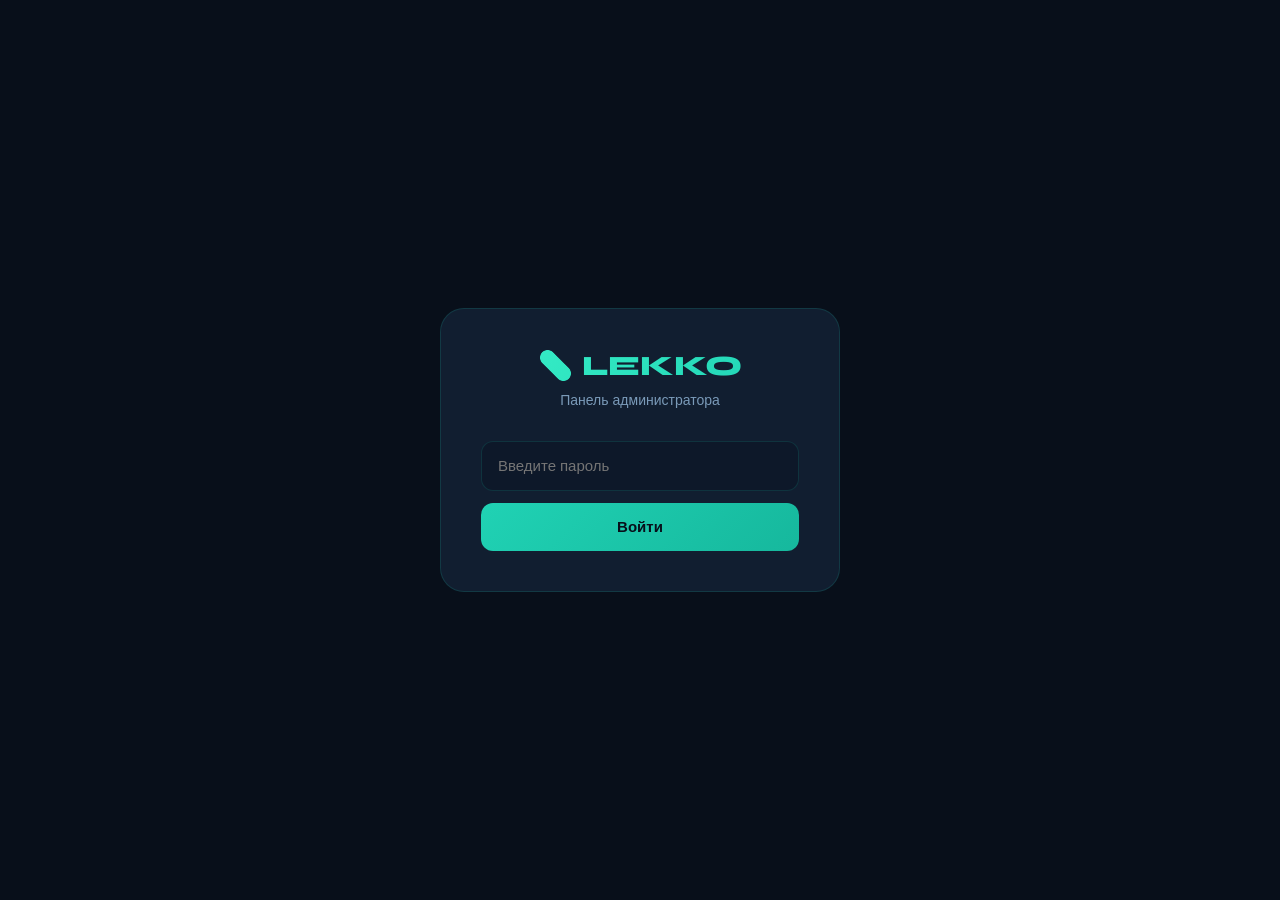
==== almin.html @ 0d71c50a "add admin" ====
<!DOCTYPE html>
<html lang="ru">
<head>
<meta charset="UTF-8">
<meta name="viewport" content="width=device-width, initial-scale=1.0">
<title>LEKKO — Админ панель</title>
<link href="https://fonts.googleapis.com/css2?family=Syne:wght@700;800&family=DM+Sans:wght@300;400;500;600&display=swap" rel="stylesheet">
<style>
:root {
    --bg:     #080f1a;
    --bg2:    #0d1829;
    --card:   #111e30;
    --card2:  #152238;
    --border: rgba(32,210,180,0.15);
    --teal:   #20d2b4;
    --teal2:  #16b89d;
    --green:  #2edd8e;
    --muted:  #7a9ab8;
    --white:  #eef6f8;
    --danger: #ff4f6d;
    --warn:   #ffb547;
}
* { box-sizing: border-box; margin: 0; padding: 0; }
body { font-family: 'DM Sans', sans-serif; background: var(--bg); color: var(--white); min-height: 100vh; }

/* LOGIN */
#loginScreen {
    display: flex; align-items: center; justify-content: center;
    min-height: 100vh; padding: 20px;
}
.login-box {
    background: var(--card); border: 1px solid var(--border);
    border-radius: 24px; padding: 40px; width: 100%; max-width: 400px;
    text-align: center;
}
.login-logo { font-family: 'Syne', sans-serif; font-size: 28px; font-weight: 800;
    background: linear-gradient(135deg, #38f0c8, var(--teal)); -webkit-background-clip: text;
    -webkit-text-fill-color: transparent; margin-bottom: 8px; }
.login-sub { color: var(--muted); font-size: 14px; margin-bottom: 32px; }
.login-box input {
    width: 100%; background: var(--bg2); border: 1px solid var(--border);
    border-radius: 12px; padding: 14px 16px; color: var(--white);
    font-size: 15px; font-family: 'DM Sans', sans-serif; outline: none;
    margin-bottom: 12px; transition: border-color 0.2s;
}
.login-box input:focus { border-color: var(--teal); }
.login-box button {
    width: 100%; background: linear-gradient(135deg, var(--teal), var(--teal2));
    color: #080f1a; border: none; border-radius: 12px; padding: 14px;
    font-size: 15px; font-weight: 600; cursor: pointer; font-family: 'DM Sans', sans-serif;
}
.login-error { color: var(--danger); font-size: 13px; margin-top: 10px; display: none; }

/* MAIN APP */
#app { display: none; }

/* SIDEBAR */
.layout { display: flex; min-height: 100vh; }
.sidebar {
    width: 220px; background: var(--card); border-right: 1px solid var(--border);
    padding: 24px 16px; display: flex; flex-direction: column; gap: 4px;
    position: fixed; top: 0; left: 0; height: 100vh;
}
.sidebar-logo { font-family: 'Syne', sans-serif; font-size: 20px; font-weight: 800;
    background: linear-gradient(135deg, #38f0c8, var(--teal)); -webkit-background-clip: text;
    -webkit-text-fill-color: transparent; margin-bottom: 24px; padding: 0 8px; }
.nav-item {
    display: flex; align-items: center; gap: 10px; padding: 10px 12px;
    border-radius: 12px; cursor: pointer; color: var(--muted); font-size: 14px;
    font-weight: 500; transition: all 0.2s; border: none; background: none;
    width: 100%; text-align: left;
}
.nav-item:hover { background: var(--bg2); color: var(--white); }
.nav-item.active { background: rgba(32,210,180,0.1); color: var(--teal); border: 1px solid var(--border); }
.nav-icon { font-size: 18px; }

/* CONTENT */
.content { margin-left: 220px; padding: 28px; flex: 1; }

/* TOP STATS */
.stats-grid { display: grid; grid-template-columns: repeat(auto-fit, minmax(160px, 1fr)); gap: 14px; margin-bottom: 28px; }
.stat-card {
    background: var(--card); border: 1px solid var(--border); border-radius: 16px;
    padding: 18px; text-align: center;
}
.stat-num { font-family: 'Syne', sans-serif; font-size: 32px; font-weight: 800; color: var(--teal); }
.stat-label { font-size: 12px; color: var(--muted); margin-top: 4px; }

/* TABLE */
.section-title {
    font-family: 'Syne', sans-serif; font-size: 18px; font-weight: 700;
    margin-bottom: 16px; display: flex; align-items: center; gap: 10px;
}
.table-wrap { background: var(--card); border: 1px solid var(--border); border-radius: 16px; overflow: hidden; margin-bottom: 24px; }
table { width: 100%; border-collapse: collapse; }
th { background: var(--card2); padding: 12px 16px; text-align: left; font-size: 12px;
    color: var(--muted); font-weight: 600; text-transform: uppercase; letter-spacing: 0.5px; }
td { padding: 12px 16px; font-size: 13px; border-top: 1px solid rgba(255,255,255,0.04); }
tr:hover td { background: rgba(255,255,255,0.02); }

/* STATUS BADGES */
.badge { display: inline-block; padding: 2px 10px; border-radius: 20px; font-size: 12px; font-weight: 500; }
.badge-deal { background: rgba(46,221,142,0.15); color: var(--green); }
.badge-cold { background: rgba(32,210,180,0.1); color: #7dd3fc; }
.badge-inwork { background: rgba(255,181,71,0.15); color: var(--warn); }
.badge-decline { background: rgba(255,79,109,0.15); color: var(--danger); }

/* SEARCH */
.search-bar { display: flex; gap: 10px; margin-bottom: 16px; }
.search-bar input {
    flex: 1; background: var(--card); border: 1px solid var(--border);
    border-radius: 10px; padding: 10px 14px; color: var(--white);
    font-size: 14px; font-family: 'DM Sans', sans-serif; outline: none;
}
.search-bar input:focus { border-color: var(--teal); }
.search-bar select {
    background: var(--card); border: 1px solid var(--border); border-radius: 10px;
    padding: 10px 14px; color: var(--white); font-size: 14px;
    font-family: 'DM Sans', sans-serif; outline: none; cursor: pointer;
}

/* LOADING */
.loading { text-align: center; padding: 40px; color: var(--muted); }

/* PAGE VISIBILITY */
.page { display: none; }
.page.active { display: block; }

/* MOBILE */
@media (max-width: 768px) {
    .sidebar { width: 100%; height: auto; position: relative; flex-direction: row; flex-wrap: wrap; padding: 12px; }
    .sidebar-logo { margin-bottom: 0; }
    .content { margin-left: 0; padding: 16px; }
    .layout { flex-direction: column; }
    .stats-grid { grid-template-columns: repeat(2, 1fr); }
}
</style>
</head>
<body>

<!-- LOGIN -->
<div id="loginScreen">
  <div class="login-box">
    <div class="login-logo">💊 LEKKO</div>
    <div class="login-sub">Панель администратора</div>
    <input type="password" id="tokenInput" placeholder="Введите пароль" onkeydown="if(event.key==='Enter')doLogin()">
    <button onclick="doLogin()">Войти</button>
    <div class="login-error" id="loginError">Неверный пароль</div>
  </div>
</div>

<!-- MAIN APP -->
<div id="app">
  <div class="layout">

    <!-- SIDEBAR -->
    <div class="sidebar">
      <div class="sidebar-logo">💊 LEKKO</div>
      <button class="nav-item active" onclick="showPage('dashboard')" id="nav-dashboard">
        <span class="nav-icon">📊</span> Дашборд
      </button>
      <button class="nav-item" onclick="showPage('users')" id="nav-users">
        <span class="nav-icon">👥</span> Сотрудники
      </button>
      <button class="nav-item" onclick="showPage('pharmacies')" id="nav-pharmacies">
        <span class="nav-icon">🏥</span> Аптеки
      </button>
      <button class="nav-item" onclick="showPage('shifts')" id="nav-shifts">
        <span class="nav-icon">🕒</span> Смены
      </button>
    </div>

    <!-- CONTENT -->
    <div class="content">

      <!-- DASHBOARD -->
      <div class="page active" id="page-dashboard">
        <div class="section-title">📊 Дашборд</div>
        <div class="stats-grid" id="statsGrid">
          <div class="loading">Загрузка...</div>
        </div>
        <div class="section-title">👥 Топ сотрудников</div>
        <div class="table-wrap">
          <table>
            <thead><tr>
              <th>Сотрудник</th><th>Аптек всего</th><th>Сделок</th><th>Смен</th><th>Последняя смена</th>
            </tr></thead>
            <tbody id="dashUsers"><tr><td colspan="5" class="loading">Загрузка...</td></tr></tbody>
          </table>
        </div>
      </div>

      <!-- USERS -->
      <div class="page" id="page-users">
        <div class="section-title">👥 Сотрудники</div>
        <div class="table-wrap">
          <table>
            <thead><tr>
              <th>Имя</th><th>Username</th><th>Аптек</th><th>Сделок</th><th>Смен</th><th>Регистрация</th><th>Последняя смена</th>
            </tr></thead>
            <tbody id="usersTable"><tr><td colspan="7" class="loading">Загрузка...</td></tr></tbody>
          </table>
        </div>
      </div>

      <!-- PHARMACIES -->
      <div class="page" id="page-pharmacies">
        <div class="section-title">🏥 Аптеки</div>
        <div class="search-bar">
          <input type="text" id="pharmSearch" placeholder="Поиск по названию или ЛПР..." oninput="filterPharm()">
          <select id="pharmStatus" onchange="filterPharm()">
            <option value="">Все статусы</option>
            <option value="deal">✅ Договорились</option>
            <option value="inwork">🔄 В работе</option>
            <option value="cold">❄️ Холодный</option>
            <option value="decline">❌ Отказ</option>
          </select>
          <select id="pharmUser" onchange="filterPharm()">
            <option value="">Все сотрудники</option>
          </select>
        </div>
        <div class="table-wrap">
          <table>
            <thead><tr>
              <th>Дата</th><th>Сотрудник</th><th>Аптека</th><th>ЛПР</th><th>Телефон</th><th>ПО</th><th>Статус</th><th>Карта</th>
            </tr></thead>
            <tbody id="pharmTable"><tr><td colspan="8" class="loading">Загрузка...</td></tr></tbody>
          </table>
        </div>
      </div>

      <!-- SHIFTS -->
      <div class="page" id="page-shifts">
        <div class="section-title">🕒 Смены</div>
        <div class="search-bar">
          <input type="text" id="shiftSearch" placeholder="Поиск по сотруднику..." oninput="filterShifts()">
          <input type="date" id="shiftDate" onchange="filterShifts()" style="background:var(--card);border:1px solid var(--border);border-radius:10px;padding:10px 14px;color:var(--white);font-size:14px;outline:none;">
        </div>
        <div class="table-wrap">
          <table>
            <thead><tr>
              <th>Дата</th><th>Сотрудник</th><th>Начало</th><th>Конец</th><th>Отработано</th><th>Расстояние</th><th>Карта</th>
            </tr></thead>
            <tbody id="shiftsTable"><tr><td colspan="7" class="loading">Загрузка...</td></tr></tbody>
          </table>
        </div>
      </div>

    </div>
  </div>
</div>

<script>
const SERVER = "https://lekko-app-production.up.railway.app";
let token = "";
let allPharm = [];
let allShifts = [];
let allUsers = [];

function doLogin() {
    token = document.getElementById("tokenInput").value.trim();
    if (!token) return;
    loadAll();
}

async function apiFetch(path) {
    const res = await fetch(`${SERVER}${path}`, {
        headers: { "X-Admin-Token": token }
    });
    const data = await res.json();
    if (!data.ok && res.status === 401) {
        document.getElementById("loginError").style.display = "block";
        return null;
    }
    return data;
}

async function loadAll() {
    const [statsData, usersData, pharmData, shiftsData] = await Promise.all([
        apiFetch("/admin/stats"),
        apiFetch("/admin/users"),
        apiFetch("/admin/pharmacies"),
        apiFetch("/admin/shifts")
    ]);

    if (!statsData) return;

    document.getElementById("loginScreen").style.display = "none";
    document.getElementById("app").style.display = "block";

    allUsers = usersData?.users || [];
    allPharm = pharmData?.pharmacies || [];
    allShifts = shiftsData?.shifts || [];

    renderStats(statsData.stats);
    renderDashUsers();
    renderUsers();
    renderPharm();
    renderShifts();
    populateUserFilter();
}

function renderStats(s) {
    document.getElementById("statsGrid").innerHTML = `
        <div class="stat-card"><div class="stat-num">${s.active_shifts}</div><div class="stat-label">Сейчас на смене</div></div>
        <div class="stat-card"><div class="stat-num">${s.today_shifts}</div><div class="stat-label">Смен сегодня</div></div>
        <div class="stat-card"><div class="stat-num">${s.today_pharmas}</div><div class="stat-label">Аптек сегодня</div></div>
        <div class="stat-card"><div class="stat-num">${s.week_pharmas}</div><div class="stat-label">Аптек за неделю</div></div>
        <div class="stat-card"><div class="stat-num">${s.total_pharmas}</div><div class="stat-label">Аптек всего</div></div>
        <div class="stat-card"><div class="stat-num">${s.total_users}</div><div class="stat-label">Сотрудников</div></div>
    `;
}

function renderDashUsers() {
    document.getElementById("dashUsers").innerHTML = allUsers.map(u => `
        <tr>
            <td><b>${u.first_name}</b>${u.username ? ' <span style="color:var(--muted)">@'+u.username+'</span>' : ''}</td>
            <td style="color:var(--teal);font-weight:600;">${u.pharmas_total}</td>
            <td style="color:var(--green);">${u.deals}</td>
            <td>${u.shifts_done}</td>
            <td style="color:var(--muted);">${u.last_shift}</td>
        </tr>
    `).join("") || '<tr><td colspan="5" style="color:var(--muted);text-align:center;padding:20px;">Нет данных</td></tr>';
}

function renderUsers() {
    document.getElementById("usersTable").innerHTML = allUsers.map(u => `
        <tr>
            <td><b>${u.first_name}</b></td>
            <td style="color:var(--muted);">${u.username ? '@'+u.username : '—'}</td>
            <td style="color:var(--teal);font-weight:600;">${u.pharmas_total}</td>
            <td style="color:var(--green);">${u.deals}</td>
            <td>${u.shifts_done} / ${u.shifts_total}</td>
            <td style="color:var(--muted);">${u.created_at}</td>
            <td style="color:var(--muted);">${u.last_shift}</td>
        </tr>
    `).join("") || '<tr><td colspan="7" style="color:var(--muted);text-align:center;padding:20px;">Нет данных</td></tr>';
}

const statusBadge = {
    deal: '<span class="badge badge-deal">✅ Договорились</span>',
    cold: '<span class="badge badge-cold">❄️ Холодный</span>',
    inwork: '<span class="badge badge-inwork">🔄 В работе</span>',
    decline: '<span class="badge badge-decline">❌ Отказ</span>'
};

function renderPharm(data) {
    const rows = data || allPharm;
    document.getElementById("pharmTable").innerHTML = rows.map(p => `
        <tr>
            <td style="color:var(--muted);white-space:nowrap;">${p.date} ${p.time}</td>
            <td><b>${p.first_name}</b></td>
            <td>${p.name}</td>
            <td>${p.lpr_name || '—'}</td>
            <td style="white-space:nowrap;">${p.lpr_phone}</td>
            <td style="color:var(--muted);">${p.software || '—'}${p.software_id ? ' <span style="color:var(--teal);font-size:11px;">ID:'+p.software_id+'</span>' : ''}</td>
            <td>${statusBadge[p.status] || p.status}</td>
            <td>${p.map_link ? '<a href="'+p.map_link+'" target="_blank" style="color:var(--teal);text-decoration:none;">📍</a>' : '—'}</td>
        </tr>
    `).join("") || '<tr><td colspan="8" style="color:var(--muted);text-align:center;padding:20px;">Нет данных</td></tr>';
}

function filterPharm() {
    const q = document.getElementById("pharmSearch").value.toLowerCase();
    const status = document.getElementById("pharmStatus").value;
    const user = document.getElementById("pharmUser").value;
    let filtered = allPharm;
    if (q) filtered = filtered.filter(p => p.name.toLowerCase().includes(q) || (p.lpr_name||'').toLowerCase().includes(q));
    if (status) filtered = filtered.filter(p => p.status === status);
    if (user) filtered = filtered.filter(p => p.first_name === user);
    renderPharm(filtered);
}

function populateUserFilter() {
    const sel = document.getElementById("pharmUser");
    const names = [...new Set(allPharm.map(p => p.first_name))];
    names.forEach(n => {
        const opt = document.createElement("option");
        opt.value = n; opt.textContent = n;
        sel.appendChild(opt);
    });
}

function renderShifts(data) {
    const rows = data || allShifts;
    document.getElementById("shiftsTable").innerHTML = rows.map(s => `
        <tr>
            <td style="color:var(--muted);">${s.date || '—'}</td>
            <td><b>${s.first_name}</b></td>
            <td>${s.start_time || '—'}</td>
            <td>${s.end_time || '<span style="color:var(--green);">● Активна</span>'}</td>
            <td style="color:var(--teal);">${s.worked || '—'}</td>
            <td style="color:var(--muted);">${s.distance_km ? s.distance_km+' км' : '—'}</td>
            <td>${s.map_link ? '<a href="'+s.map_link+'" target="_blank" style="color:var(--teal);text-decoration:none;">📍</a>' : '—'}</td>
        </tr>
    `).join("") || '<tr><td colspan="7" style="color:var(--muted);text-align:center;padding:20px;">Нет данных</td></tr>';
}

function filterShifts() {
    const q = document.getElementById("shiftSearch").value.toLowerCase();
    const date = document.getElementById("shiftDate").value;
    let filtered = allShifts;
    if (q) filtered = filtered.filter(s => s.first_name.toLowerCase().includes(q));
    if (date) {
        const d = date.split('-').reverse().join('.');
        filtered = filtered.filter(s => s.date === d);
    }
    renderShifts(filtered);
}

function showPage(name) {
    document.querySelectorAll('.page').forEach(p => p.classList.remove('active'));
    document.querySelectorAll('.nav-item').forEach(n => n.classList.remove('active'));
    document.getElementById('page-' + name).classList.add('active');
    document.getElementById('nav-' + name).classList.add('active');
}
</script>
</body>
</html>
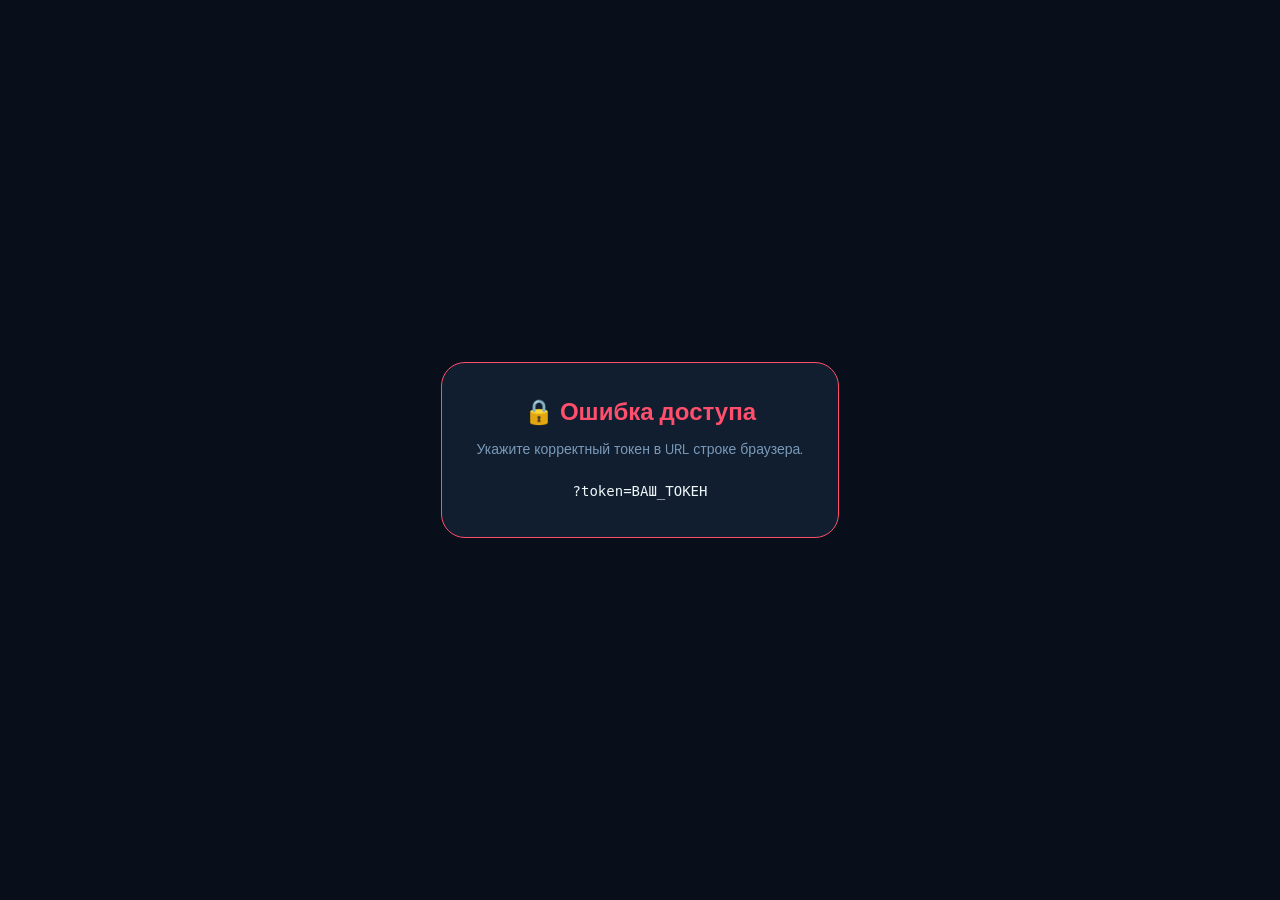
==== commit fb2f3a65: "fix adminn" ====
--- a/almin.html
+++ b/almin.html
@@ -21,398 +21,364 @@
     --warn:   #ffb547;
 }
 * { box-sizing: border-box; margin: 0; padding: 0; }
-body { font-family: 'DM Sans', sans-serif; background: var(--bg); color: var(--white); min-height: 100vh; }
-
-/* LOGIN */
-#loginScreen {
-    display: flex; align-items: center; justify-content: center;
-    min-height: 100vh; padding: 20px;
-}
-.login-box {
-    background: var(--card); border: 1px solid var(--border);
-    border-radius: 24px; padding: 40px; width: 100%; max-width: 400px;
-    text-align: center;
-}
-.login-logo { font-family: 'Syne', sans-serif; font-size: 28px; font-weight: 800;
-    background: linear-gradient(135deg, #38f0c8, var(--teal)); -webkit-background-clip: text;
-    -webkit-text-fill-color: transparent; margin-bottom: 8px; }
-.login-sub { color: var(--muted); font-size: 14px; margin-bottom: 32px; }
-.login-box input {
-    width: 100%; background: var(--bg2); border: 1px solid var(--border);
-    border-radius: 12px; padding: 14px 16px; color: var(--white);
-    font-size: 15px; font-family: 'DM Sans', sans-serif; outline: none;
-    margin-bottom: 12px; transition: border-color 0.2s;
-}
-.login-box input:focus { border-color: var(--teal); }
-.login-box button {
-    width: 100%; background: linear-gradient(135deg, var(--teal), var(--teal2));
-    color: #080f1a; border: none; border-radius: 12px; padding: 14px;
-    font-size: 15px; font-weight: 600; cursor: pointer; font-family: 'DM Sans', sans-serif;
-}
-.login-error { color: var(--danger); font-size: 13px; margin-top: 10px; display: none; }
-
-/* MAIN APP */
-#app { display: none; }
-
-/* SIDEBAR */
-.layout { display: flex; min-height: 100vh; }
-.sidebar {
-    width: 220px; background: var(--card); border-right: 1px solid var(--border);
-    padding: 24px 16px; display: flex; flex-direction: column; gap: 4px;
-    position: fixed; top: 0; left: 0; height: 100vh;
-}
-.sidebar-logo { font-family: 'Syne', sans-serif; font-size: 20px; font-weight: 800;
-    background: linear-gradient(135deg, #38f0c8, var(--teal)); -webkit-background-clip: text;
-    -webkit-text-fill-color: transparent; margin-bottom: 24px; padding: 0 8px; }
-.nav-item {
-    display: flex; align-items: center; gap: 10px; padding: 10px 12px;
-    border-radius: 12px; cursor: pointer; color: var(--muted); font-size: 14px;
-    font-weight: 500; transition: all 0.2s; border: none; background: none;
-    width: 100%; text-align: left;
-}
-.nav-item:hover { background: var(--bg2); color: var(--white); }
-.nav-item.active { background: rgba(32,210,180,0.1); color: var(--teal); border: 1px solid var(--border); }
-.nav-icon { font-size: 18px; }
-
-/* CONTENT */
-.content { margin-left: 220px; padding: 28px; flex: 1; }
-
-/* TOP STATS */
-.stats-grid { display: grid; grid-template-columns: repeat(auto-fit, minmax(160px, 1fr)); gap: 14px; margin-bottom: 28px; }
-.stat-card {
-    background: var(--card); border: 1px solid var(--border); border-radius: 16px;
-    padding: 18px; text-align: center;
-}
-.stat-num { font-family: 'Syne', sans-serif; font-size: 32px; font-weight: 800; color: var(--teal); }
-.stat-label { font-size: 12px; color: var(--muted); margin-top: 4px; }
-
-/* TABLE */
-.section-title {
-    font-family: 'Syne', sans-serif; font-size: 18px; font-weight: 700;
-    margin-bottom: 16px; display: flex; align-items: center; gap: 10px;
-}
-.table-wrap { background: var(--card); border: 1px solid var(--border); border-radius: 16px; overflow: hidden; margin-bottom: 24px; }
-table { width: 100%; border-collapse: collapse; }
-th { background: var(--card2); padding: 12px 16px; text-align: left; font-size: 12px;
-    color: var(--muted); font-weight: 600; text-transform: uppercase; letter-spacing: 0.5px; }
-td { padding: 12px 16px; font-size: 13px; border-top: 1px solid rgba(255,255,255,0.04); }
-tr:hover td { background: rgba(255,255,255,0.02); }
-
-/* STATUS BADGES */
-.badge { display: inline-block; padding: 2px 10px; border-radius: 20px; font-size: 12px; font-weight: 500; }
-.badge-deal { background: rgba(46,221,142,0.15); color: var(--green); }
-.badge-cold { background: rgba(32,210,180,0.1); color: #7dd3fc; }
-.badge-inwork { background: rgba(255,181,71,0.15); color: var(--warn); }
-.badge-decline { background: rgba(255,79,109,0.15); color: var(--danger); }
-
-/* SEARCH */
-.search-bar { display: flex; gap: 10px; margin-bottom: 16px; }
-.search-bar input {
-    flex: 1; background: var(--card); border: 1px solid var(--border);
-    border-radius: 10px; padding: 10px 14px; color: var(--white);
-    font-size: 14px; font-family: 'DM Sans', sans-serif; outline: none;
-}
-.search-bar input:focus { border-color: var(--teal); }
-.search-bar select {
-    background: var(--card); border: 1px solid var(--border); border-radius: 10px;
-    padding: 10px 14px; color: var(--white); font-size: 14px;
-    font-family: 'DM Sans', sans-serif; outline: none; cursor: pointer;
-}
-
-/* LOADING */
-.loading { text-align: center; padding: 40px; color: var(--muted); }
-
-/* PAGE VISIBILITY */
+body { font-family: 'DM Sans', sans-serif; background: var(--bg); color: var(--white); min-height: 100vh; display: flex; }
+
+/* Боковое меню */
+.sidebar { width: 260px; background: var(--bg2); border-right: 1px solid var(--border); padding: 30px 20px; display: flex; flex-direction: column; }
+.logo { font-family: 'Syne', sans-serif; font-weight: 800; font-size: 24px; color: var(--teal); letter-spacing: 1px; margin-bottom: 40px; text-align: center; }
+.nav-btn { background: transparent; border: none; color: var(--muted); padding: 14px 18px; text-align: left; font-size: 15px; font-weight: 500; border-radius: 12px; cursor: pointer; margin-bottom: 8px; display: flex; align-items: center; gap: 12px; transition: 0.2s; }
+.nav-btn:hover { background: rgba(32,210,180,0.05); color: var(--teal); }
+.nav-btn.active { background: linear-gradient(135deg, var(--teal), var(--teal2)); color: #080f1a; font-weight: 600; box-shadow: 0 4px 15px rgba(32,210,180,0.2); }
+
+/* Основной контент */
+.main { flex: 1; padding: 40px; overflow-y: auto; }
+.header { display: flex; justify-content: space-between; align-items: center; margin-bottom: 35px; }
+.title { font-family: 'Syne', sans-serif; font-weight: 700; font-size: 28px; }
+
+/* Виджеты статистики */
+.stats-grid { display: grid; grid-template-columns: repeat(auto-fit, minmax(180px, 1fr)); gap: 20px; margin-bottom: 35px; }
+.stat-card { background: var(--card); border: 1px solid var(--border); padding: 20px; border-radius: 16px; position: relative; overflow: hidden; }
+.stat-card::after { content: ''; position: absolute; top: 0; left: 0; width: 4px; height: 100%; background: var(--teal); }
+.stat-card.warn::after { background: var(--warn); }
+.stat-card.green::after { background: var(--green); }
+.stat-val { font-size: 28px; font-weight: 700; color: var(--white); margin-top: 5px; }
+.stat-lbl { font-size: 13px; color: var(--muted); font-weight: 500; }
+
+/* Фильтры */
+.filter-bar { background: var(--card); border: 1px solid var(--border); padding: 16px 20px; border-radius: 16px; margin-bottom: 25px; display: flex; gap: 15px; align-items: center; flex-wrap: wrap; }
+.input-control { background: var(--bg2); border: 1px solid var(--border); color: var(--white); padding: 10px 14px; border-radius: 10px; font-size: 14px; outline: none; min-width: 180px; }
+.input-control:focus { border-color: var(--teal); }
+
+/* Таблицы */
+.table-container { background: var(--card); border: 1px solid var(--border); border-radius: 16px; overflow: hidden; box-shadow: 0 10px 30px rgba(0,0,0,0.2); }
+table { width: 100%; border-collapse: collapse; text-align: left; font-size: 14px; }
+th { background: rgba(32,210,180,0.06); color: var(--teal); font-weight: 600; padding: 16px 20px; border-bottom: 1px solid var(--border); font-size: 13px; text-transform: uppercase; letter-spacing: 0.5px; }
+td { padding: 16px 20px; border-bottom: 1px solid rgba(32,210,180,0.08); color: #dee8ee; vertical-align: middle; }
+tr:last-child td { border-bottom: none; }
+tr:hover td { background: rgba(255,255,255,0.01); }
+
+/* Модалка/Уведомление авторизации */
+.auth-overlay { position: fixed; top: 0; left: 0; width: 100%; height: 100%; background: var(--bg); z-index: 9999; display: flex; align-items: center; justify-content: center; }
+.auth-box { background: var(--card); border: 1px solid var(--danger); padding: 35px; border-radius: 24px; text-align: center; max-width: 400px; }
+
+/* Статусы */
+.badge { padding: 4px 10px; border-radius: 6px; font-size: 12px; font-weight: 600; display: inline-block; }
+.badge.cold { background: rgba(122,154,184,0.15); color: var(--muted); }
+.badge.inwork { background: rgba(255,181,71,0.15); color: var(--warn); }
+.badge.deal { background: rgba(46,221,142,0.15); color: var(--green); }
+.badge.decline { background: rgba(255,79,109,0.15); color: var(--danger); }
+
 .page { display: none; }
 .page.active { display: block; }
-
-/* MOBILE */
-@media (max-width: 768px) {
-    .sidebar { width: 100%; height: auto; position: relative; flex-direction: row; flex-wrap: wrap; padding: 12px; }
-    .sidebar-logo { margin-bottom: 0; }
-    .content { margin-left: 0; padding: 16px; }
-    .layout { flex-direction: column; }
-    .stats-grid { grid-template-columns: repeat(2, 1fr); }
-}
 </style>
 </head>
 <body>
 
-<!-- LOGIN -->
-<div id="loginScreen">
-  <div class="login-box">
-    <div class="login-logo">💊 LEKKO</div>
-    <div class="login-sub">Панель администратора</div>
-    <input type="password" id="tokenInput" placeholder="Введите пароль" onkeydown="if(event.key==='Enter')doLogin()">
-    <button onclick="doLogin()">Войти</button>
-    <div class="login-error" id="loginError">Неверный пароль</div>
-  </div>
+<div id="authOverlay" class="auth-overlay" style="display: none;">
+    <div class="auth-box">
+        <h2 style="color: var(--danger); margin-bottom: 12px; font-family: 'Syne', sans-serif;">🔒 Ошибка доступа</h2>
+        <p style="color: var(--muted); font-size: 14px; line-height: 1.5;">Укажите корректный токен в URL строке браузера. <br><br><span style="color: var(--white); font-family: monospace;">?token=ВАШ_ТОКЕН</span></p>
+    </div>
 </div>
 
-<!-- MAIN APP -->
-<div id="app">
-  <div class="layout">
-
-    <!-- SIDEBAR -->
-    <div class="sidebar">
-      <div class="sidebar-logo">💊 LEKKO</div>
-      <button class="nav-item active" onclick="showPage('dashboard')" id="nav-dashboard">
-        <span class="nav-icon">📊</span> Дашборд
-      </button>
-      <button class="nav-item" onclick="showPage('users')" id="nav-users">
-        <span class="nav-icon">👥</span> Сотрудники
-      </button>
-      <button class="nav-item" onclick="showPage('pharmacies')" id="nav-pharmacies">
-        <span class="nav-icon">🏥</span> Аптеки
-      </button>
-      <button class="nav-item" onclick="showPage('shifts')" id="nav-shifts">
-        <span class="nav-icon">🕒</span> Смены
-      </button>
-    </div>
-
-    <!-- CONTENT -->
-    <div class="content">
-
-      <!-- DASHBOARD -->
-      <div class="page active" id="page-dashboard">
-        <div class="section-title">📊 Дашборд</div>
-        <div class="stats-grid" id="statsGrid">
-          <div class="loading">Загрузка...</div>
-        </div>
-        <div class="section-title">👥 Топ сотрудников</div>
-        <div class="table-wrap">
-          <table>
-            <thead><tr>
-              <th>Сотрудник</th><th>Аптек всего</th><th>Сделок</th><th>Смен</th><th>Последняя смена</th>
-            </tr></thead>
-            <tbody id="dashUsers"><tr><td colspan="5" class="loading">Загрузка...</td></tr></tbody>
-          </table>
-        </div>
-      </div>
-
-      <!-- USERS -->
-      <div class="page" id="page-users">
-        <div class="section-title">👥 Сотрудники</div>
-        <div class="table-wrap">
-          <table>
-            <thead><tr>
-              <th>Имя</th><th>Username</th><th>Аптек</th><th>Сделок</th><th>Смен</th><th>Регистрация</th><th>Последняя смена</th>
-            </tr></thead>
-            <tbody id="usersTable"><tr><td colspan="7" class="loading">Загрузка...</td></tr></tbody>
-          </table>
-        </div>
-      </div>
-
-      <!-- PHARMACIES -->
-      <div class="page" id="page-pharmacies">
-        <div class="section-title">🏥 Аптеки</div>
-        <div class="search-bar">
-          <input type="text" id="pharmSearch" placeholder="Поиск по названию или ЛПР..." oninput="filterPharm()">
-          <select id="pharmStatus" onchange="filterPharm()">
-            <option value="">Все статусы</option>
-            <option value="deal">✅ Договорились</option>
-            <option value="inwork">🔄 В работе</option>
-            <option value="cold">❄️ Холодный</option>
-            <option value="decline">❌ Отказ</option>
-          </select>
-          <select id="pharmUser" onchange="filterPharm()">
-            <option value="">Все сотрудники</option>
-          </select>
-        </div>
-        <div class="table-wrap">
-          <table>
-            <thead><tr>
-              <th>Дата</th><th>Сотрудник</th><th>Аптека</th><th>ЛПР</th><th>Телефон</th><th>ПО</th><th>Статус</th><th>Карта</th>
-            </tr></thead>
-            <tbody id="pharmTable"><tr><td colspan="8" class="loading">Загрузка...</td></tr></tbody>
-          </table>
-        </div>
-      </div>
-
-      <!-- SHIFTS -->
-      <div class="page" id="page-shifts">
-        <div class="section-title">🕒 Смены</div>
-        <div class="search-bar">
-          <input type="text" id="shiftSearch" placeholder="Поиск по сотруднику..." oninput="filterShifts()">
-          <input type="date" id="shiftDate" onchange="filterShifts()" style="background:var(--card);border:1px solid var(--border);border-radius:10px;padding:10px 14px;color:var(--white);font-size:14px;outline:none;">
-        </div>
-        <div class="table-wrap">
-          <table>
-            <thead><tr>
-              <th>Дата</th><th>Сотрудник</th><th>Начало</th><th>Конец</th><th>Отработано</th><th>Расстояние</th><th>Карта</th>
-            </tr></thead>
-            <tbody id="shiftsTable"><tr><td colspan="7" class="loading">Загрузка...</td></tr></tbody>
-          </table>
-        </div>
-      </div>
-
-    </div>
-  </div>
+<div class="sidebar">
+    <div class="logo">LEKKO ADMIN</div>
+    <button class="nav-btn active" onclick="showPage('users')">👥 Сотрудники</button>
+    <button class="nav-btn" onclick="showPage('shifts')">🕒 Лог Смен</button>
+    <button class="nav-btn" onclick="showPage('pharmacies')">🏥 Карточки Аптек</button>
 </div>
 
+<div class="main">
+    <div class="header">
+        <div class="title" id="pageTitle">Сотрудники</div>
+        <div style="font-size: 14px; color: var(--muted);" id="liveClock">Загрузка времени...</div>
+    </div>
+
+    <div class="stats-grid">
+        <div class="stat-card">
+            <div class="stat-lbl">Всего Аптек</div>
+            <div class="stat-val" id="st_total_pharmas">0</div>
+        </div>
+        <div class="stat-card green">
+            <div class="stat-lbl">Добавлено сегодня</div>
+            <div class="stat-val" id="st_today_pharmas">0</div>
+        </div>
+        <div class="stat-card">
+            <div class="stat-lbl">Активных смен</div>
+            <div class="stat-val" id="st_active_shifts" style="color: var(--green);">0</div>
+        </div>
+        <div class="stat-card warn">
+            <div class="stat-lbl">Всего сотрудников</div>
+            <div class="stat-val" id="st_total_users">0</div>
+        </div>
+    </div>
+
+    <div id="page_users" class="page active">
+        <div class="table-container">
+            <table>
+                <thead>
+                    <tr>
+                        <th>Сотрудник</th>
+                        <th>Юзернейм</th>
+                        <th>Всего смен</th>
+                        <th>Всего аптек</th>
+                        <th>Договорились (Успех)</th>
+                        <th>Последнее действие</th>
+                    </tr>
+                </thead>
+                <tbody id="usersTable">
+                    <tr><td colspan="6" style="text-align:center; color:var(--muted);">Загрузка...</td></tr>
+                </tbody>
+            </table>
+        </div>
+    </div>
+
+    <div id="page_shifts" class="page">
+        <div class="filter-bar">
+            <input type="text" id="shiftSearch" class="input-control" placeholder="Поиск по имени..." oninput="filterShifts()">
+            <input type="date" id="shiftDate" class="input-control" onchange="filterShifts()">
+            <button onclick="clearShiftFilters()" style="background:var(--card2); border:1px solid var(--border); color:var(--white); padding:10px 15px; border-radius:10px; cursor:pointer; font-size:14px;">Сбросить</button>
+        </div>
+        <div class="table-container">
+            <table>
+                <thead>
+                    <tr>
+                        <th>Дата</th>
+                        <th>Сотрудник</th>
+                        <th>Старт</th>
+                        <th>Конец</th>
+                        <th>Времени прошло</th>
+                        <th>Дистанция</th>
+                        <th>Карта трека</th>
+                    </tr>
+                </thead>
+                <tbody id="shiftsTable">
+                    <tr><td colspan="7" style="text-align:center; color:var(--muted);">Загрузка...</td></tr>
+                </tbody>
+            </table>
+        </div>
+    </div>
+
+    <div id="page_pharmacies" class="page">
+        <div class="filter-bar">
+            <input type="text" id="pharmSearch" class="input-control" placeholder="Поиск по названию или агенту..." oninput="filterPharmacies()">
+            <input type="date" id="pharmDate" class="input-control" onchange="filterPharmacies()">
+            <select id="pharmStatus" class="input-control" onchange="filterPharmacies()">
+                <option value="">Все статусы</option>
+                <option value="cold">Холодный контакт</option>
+                <option value="inwork">В работе</option>
+                <option value="deal">Договорились</option>
+                <option value="decline">Отказ</option>
+            </select>
+            <button onclick="clearPharmFilters()" style="background:var(--card2); border:1px solid var(--border); color:var(--white); padding:10px 15px; border-radius:10px; cursor:pointer; font-size:14px;">Сбросить</button>
+        </div>
+        <div class="table-container">
+            <table>
+                <thead>
+                    <tr>
+                        <th>Дата / Время</th>
+                        <th>Сотрудник</th>
+                        <th>Аптека</th>
+                        <th>ЛПР / Телефон</th>
+                        <th>ПО / ID</th>
+                        <th>Статус контакта</th>
+                        <th>Комментарий коммивояжера</th>
+                        <th>Локация</th>
+                    </tr>
+                </thead>
+                <tbody id="pharmaciesTable">
+                    <tr><td colspan="8" style="text-align:center; color:var(--muted);">Загрузка...</td></tr>
+                </tbody>
+            </table>
+        </div>
+    </div>
+</div>
+
 <script>
-const SERVER = "https://lekko-app-production.up.railway.app";
-let token = "";
-let allPharm = [];
+const urlParams = new URLSearchParams(window.location.search);
+const token = urlParams.get('token') || '';
+const SERVER = window.location.origin;
+
+if (!token) {
+    document.getElementById("authOverlay").style.display = "flex";
+}
+
+// Время
+setInterval(() => {
+    const options = { timeZone: "Asia/Tashkent", hour: "2-digit", minute: "2-digit", second: "2-digit" };
+    document.getElementById("liveClock").textContent = "Ташкент: " + new Date().toLocaleTimeString("ru-RU", options);
+}, 1000);
+
+let allUsers = [];
 let allShifts = [];
-let allUsers = [];
-
-function doLogin() {
-    token = document.getElementById("tokenInput").value.trim();
-    if (!token) return;
-    loadAll();
-}
-
-async function apiFetch(path) {
-    const res = await fetch(`${SERVER}${path}`, {
-        headers: { "X-Admin-Token": token }
-    });
-    const data = await res.json();
-    if (!data.ok && res.status === 401) {
-        document.getElementById("loginError").style.display = "block";
-        return null;
-    }
-    return data;
-}
-
-async function loadAll() {
-    const [statsData, usersData, pharmData, shiftsData] = await Promise.all([
-        apiFetch("/admin/stats"),
-        apiFetch("/admin/users"),
-        apiFetch("/admin/pharmacies"),
-        apiFetch("/admin/shifts")
-    ]);
-
-    if (!statsData) return;
-
-    document.getElementById("loginScreen").style.display = "none";
-    document.getElementById("app").style.display = "block";
-
-    allUsers = usersData?.users || [];
-    allPharm = pharmData?.pharmacies || [];
-    allShifts = shiftsData?.shifts || [];
-
-    renderStats(statsData.stats);
-    renderDashUsers();
-    renderUsers();
-    renderPharm();
-    renderShifts();
-    populateUserFilter();
-}
-
-function renderStats(s) {
-    document.getElementById("statsGrid").innerHTML = `
-        <div class="stat-card"><div class="stat-num">${s.active_shifts}</div><div class="stat-label">Сейчас на смене</div></div>
-        <div class="stat-card"><div class="stat-num">${s.today_shifts}</div><div class="stat-label">Смен сегодня</div></div>
-        <div class="stat-card"><div class="stat-num">${s.today_pharmas}</div><div class="stat-label">Аптек сегодня</div></div>
-        <div class="stat-card"><div class="stat-num">${s.week_pharmas}</div><div class="stat-label">Аптек за неделю</div></div>
-        <div class="stat-card"><div class="stat-num">${s.total_pharmas}</div><div class="stat-label">Аптек всего</div></div>
-        <div class="stat-card"><div class="stat-num">${s.total_users}</div><div class="stat-label">Сотрудников</div></div>
-    `;
-}
-
-function renderDashUsers() {
-    document.getElementById("dashUsers").innerHTML = allUsers.map(u => `
+let allPharmacies = [];
+
+async function loadStats() {
+    try {
+        const res = await fetch(`${SERVER}/admin/stats?token=${token}`);
+        const data = await res.json();
+        if(data.ok) {
+            document.getElementById("st_total_pharmas").textContent = data.stats.total_pharmas;
+            document.getElementById("st_today_pharmas").textContent = data.stats.today_pharmas;
+            document.getElementById("st_active_shifts").textContent = data.stats.active_shifts;
+            document.getElementById("st_total_users").textContent = data.stats.total_users;
+        }
+    } catch(e) { console.error("Ошибка статистики", e); }
+}
+
+async function loadUsers() {
+    try {
+        const res = await fetch(`${SERVER}/admin/users?token=${token}`);
+        const data = await res.json();
+        if(data.ok) {
+            allUsers = data.users;
+            renderUsers();
+        }
+    } catch(e) { console.error("Ошибка пользователей", e); }
+}
+
+async function loadShifts() {
+    try {
+        const res = await fetch(`${SERVER}/admin/shifts?token=${token}`);
+        const data = await res.json();
+        if(data.ok) {
+            allShifts = data.shifts;
+            renderShifts(allShifts);
+        }
+    } catch(e) { console.error("Ошибка смен", e); }
+}
+
+async function loadPharmacies() {
+    try {
+        const res = await fetch(`${SERVER}/admin/pharmacies?token=${token}`);
+        const data = await res.json();
+        if(data.ok) {
+            allPharmacies = data.pharmacies;
+            renderPharmacies(allPharmacies);
+        }
+    } catch(e) { console.error("Ошибка аптек", e); }
+}
+
+function renderUsers() {
+    const tbody = document.getElementById("usersTable");
+    tbody.innerHTML = allUsers.map(u => `
         <tr>
-            <td><b>${u.first_name}</b>${u.username ? ' <span style="color:var(--muted)">@'+u.username+'</span>' : ''}</td>
-            <td style="color:var(--teal);font-weight:600;">${u.pharmas_total}</td>
-            <td style="color:var(--green);">${u.deals}</td>
-            <td>${u.shifts_done}</td>
-            <td style="color:var(--muted);">${u.last_shift}</td>
+            <td><b style="color:var(--white); font-size:15px;">${u.first_name}</b><br><span style="color:var(--muted); font-size:11px;">ID: ${u.id}</span></td>
+            <td style="color:var(--teal);">${u.username ? '@'+u.username : '—'}</td>
+            <td>${u.shifts_total} <span style="color:var(--muted); font-size:12px;">(завершено: ${u.shifts_done})</span></td>
+            <td style="font-weight:600; color:var(--white);">${u.pharmas_total}</td>
+            <td style="color:var(--green); font-weight:600;">${u.deals}</td>
+            <td style="color:var(--muted); font-size:13px;">${u.last_shift}</td>
         </tr>
-    `).join("") || '<tr><td colspan="5" style="color:var(--muted);text-align:center;padding:20px;">Нет данных</td></tr>';
-}
-
-function renderUsers() {
-    document.getElementById("usersTable").innerHTML = allUsers.map(u => `
+    `).join("") || '<tr><td colspan="6" style="color:var(--muted); text-align:center;">Нет сотрудников в базе</td></tr>';
+}
+
+function renderShifts(arr) {
+    const tbody = document.getElementById("shiftsTable");
+    tbody.innerHTML = arr.map(s => {
+        // Конвертируем YYYY-MM-DD в человеческий DD.MM.YYYY для отображения в таблице
+        const displayDate = s.date ? s.date.split('-').reverse().join('.') : '—';
+        return `
+            <tr>
+                <td style="color:var(--muted); font-weight:500;">${displayDate}</td>
+                <td><b>${s.first_name}</b></td>
+                <td>${s.start_time || '—'}</td>
+                <td>${s.end_time || '<span class="badge" style="background:rgba(46,221,142,0.12); color:var(--green);">● Активна</span>'}</td>
+                <td style="color:var(--teal); font-weight:500;">${s.worked || '—'}</td>
+                <td style="color:var(--muted);">${s.distance_km ? s.distance_km + ' км' : '—'}</td>
+                <td>${s.map_link ? `<a href="${s.map_link}" target="_blank" style="color:var(--teal); text-decoration:none; font-size:16px;">📍 Маршрут</a>` : '—'}</td>
+            </tr>
+        `;
+    }).join("") || '<tr><td colspan="7" style="color:var(--muted); text-align:center; padding:20px;">Нет данных по заданным фильтрам</td></tr>';
+}
+
+function renderPharmacies(arr) {
+    const tbody = document.getElementById("pharmaciesTable");
+    const statuses = { cold: 'Холодный', inwork: 'В работе', deal: 'Договорились', decline: 'Отказ' };
+    
+    tbody.innerHTML = arr.map(p => `
         <tr>
-            <td><b>${u.first_name}</b></td>
-            <td style="color:var(--muted);">${u.username ? '@'+u.username : '—'}</td>
-            <td style="color:var(--teal);font-weight:600;">${u.pharmas_total}</td>
-            <td style="color:var(--green);">${u.deals}</td>
-            <td>${u.shifts_done} / ${u.shifts_total}</td>
-            <td style="color:var(--muted);">${u.created_at}</td>
-            <td style="color:var(--muted);">${u.last_shift}</td>
+            <td><span style="color:var(--white); font-weight:500;">${p.date}</span><br><span style="color:var(--muted); font-size:12px;">⏱ ${p.time}</span></td>
+            <td><b>${p.first_name}</b></td>
+            <td><span style="font-size:15px; font-weight:600; color:var(--white);">${p.name}</span></td>
+            <td>${p.lpr_name || '—'}<br><span style="color:var(--muted); font-size:13px;">${p.lpr_phone}</span></td>
+            <td><b>${p.software}</b>${p.software_id ? `<br><span style="color:var(--warn); font-size:12px; font-family:monospace;">ID: ${p.software_id}</span>` : ''}</td>
+            <td><span class="badge ${p.status}">${statuses[p.status] || p.status}</span></td>
+            <td style="font-style:italic; color:var(--muted); max-width:250px; white-space:normal; word-break:break-word;">${p.comment ? '«'+p.comment+'»' : '—'}</td>
+            <td>${p.map_link ? `<a href="${p.map_link}" target="_blank" style="color:var(--teal); text-decoration:none; font-size:16px;">📍 Карта</a>` : '—'}</td>
         </tr>
-    `).join("") || '<tr><td colspan="7" style="color:var(--muted);text-align:center;padding:20px;">Нет данных</td></tr>';
-}
-
-const statusBadge = {
-    deal: '<span class="badge badge-deal">✅ Договорились</span>',
-    cold: '<span class="badge badge-cold">❄️ Холодный</span>',
-    inwork: '<span class="badge badge-inwork">🔄 В работе</span>',
-    decline: '<span class="badge badge-decline">❌ Отказ</span>'
-};
-
-function renderPharm(data) {
-    const rows = data || allPharm;
-    document.getElementById("pharmTable").innerHTML = rows.map(p => `
-        <tr>
-            <td style="color:var(--muted);white-space:nowrap;">${p.date} ${p.time}</td>
-            <td><b>${p.first_name}</b></td>
-            <td>${p.name}</td>
-            <td>${p.lpr_name || '—'}</td>
-            <td style="white-space:nowrap;">${p.lpr_phone}</td>
-            <td style="color:var(--muted);">${p.software || '—'}${p.software_id ? ' <span style="color:var(--teal);font-size:11px;">ID:'+p.software_id+'</span>' : ''}</td>
-            <td>${statusBadge[p.status] || p.status}</td>
-            <td>${p.map_link ? '<a href="'+p.map_link+'" target="_blank" style="color:var(--teal);text-decoration:none;">📍</a>' : '—'}</td>
-        </tr>
-    `).join("") || '<tr><td colspan="8" style="color:var(--muted);text-align:center;padding:20px;">Нет данных</td></tr>';
-}
-
-function filterPharm() {
-    const q = document.getElementById("pharmSearch").value.toLowerCase();
-    const status = document.getElementById("pharmStatus").value;
-    const user = document.getElementById("pharmUser").value;
-    let filtered = allPharm;
-    if (q) filtered = filtered.filter(p => p.name.toLowerCase().includes(q) || (p.lpr_name||'').toLowerCase().includes(q));
-    if (status) filtered = filtered.filter(p => p.status === status);
-    if (user) filtered = filtered.filter(p => p.first_name === user);
-    renderPharm(filtered);
-}
-
-function populateUserFilter() {
-    const sel = document.getElementById("pharmUser");
-    const names = [...new Set(allPharm.map(p => p.first_name))];
-    names.forEach(n => {
-        const opt = document.createElement("option");
-        opt.value = n; opt.textContent = n;
-        sel.appendChild(opt);
-    });
-}
-
-function renderShifts(data) {
-    const rows = data || allShifts;
-    document.getElementById("shiftsTable").innerHTML = rows.map(s => `
-        <tr>
-            <td style="color:var(--muted);">${s.date || '—'}</td>
-            <td><b>${s.first_name}</b></td>
-            <td>${s.start_time || '—'}</td>
-            <td>${s.end_time || '<span style="color:var(--green);">● Активна</span>'}</td>
-            <td style="color:var(--teal);">${s.worked || '—'}</td>
-            <td style="color:var(--muted);">${s.distance_km ? s.distance_km+' км' : '—'}</td>
-            <td>${s.map_link ? '<a href="'+s.map_link+'" target="_blank" style="color:var(--teal);text-decoration:none;">📍</a>' : '—'}</td>
-        </tr>
-    `).join("") || '<tr><td colspan="7" style="color:var(--muted);text-align:center;padding:20px;">Нет данных</td></tr>';
-}
-
+    `).join("") || '<tr><td colspan="8" style="color:var(--muted); text-align:center; padding:20px;">Нет данных по заданным фильтрам</td></tr>';
+}
+
+// Специфические фильтры
 function filterShifts() {
     const q = document.getElementById("shiftSearch").value.toLowerCase();
-    const date = document.getElementById("shiftDate").value;
+    const dateInput = document.getElementById("shiftDate").value; // Дает нам формат YYYY-MM-DD
+    
     let filtered = allShifts;
     if (q) filtered = filtered.filter(s => s.first_name.toLowerCase().includes(q));
-    if (date) {
-        const d = date.split('-').reverse().join('.');
-        filtered = filtered.filter(s => s.date === d);
+    if (dateInput) {
+        // Бэкенд возвращает смены в формате YYYY-MM-DD, поэтому сравниваем строки напрямую
+        filtered = filtered.filter(s => s.date === dateInput);
     }
     renderShifts(filtered);
 }
 
+function clearShiftFilters() {
+    document.getElementById("shiftSearch").value = "";
+    document.getElementById("shiftDate").value = "";
+    renderShifts(allShifts);
+}
+
+function filterPharmacies() {
+    const q = document.getElementById("pharmSearch").value.toLowerCase();
+    const dateInput = document.getElementById("pharmDate").value; // Возвращает YYYY-MM-DD
+    const status = document.getElementById("pharmStatus").value;
+    
+    let filtered = allPharmacies;
+    if (q) filtered = filtered.filter(p => p.name.toLowerCase().includes(q) || p.first_name.toLowerCase().includes(q));
+    if (status) filtered = filtered.filter(p => p.status === status);
+    if (dateInput) {
+        // Так как в handle_admin_pharmacies приходит локальная дата в формате DD.MM.YYYY, 
+        // развернем значение из инпута YYYY-MM-DD -> DD.MM.YYYY для сопоставления
+        const formattedDate = dateInput.split('-').reverse().join('.');
+        filtered = filtered.filter(p => p.date === formattedDate);
+    }
+    renderPharmacies(filtered);
+}
+
+function clearPharmFilters() {
+    document.getElementById("pharmSearch").value = "";
+    document.getElementById("pharmDate").value = "";
+    document.getElementById("pharmStatus").value = "";
+    renderPharmacies(allPharmacies);
+}
+
 function showPage(name) {
     document.querySelectorAll('.page').forEach(p => p.classList.remove('active'));
-    document.querySelectorAll('.nav-item').forEach(n => n.classList.remove('active'));
-    document.getElementById('page-' + name).classList.add('active');
-    document.getElementById('nav-' + name).classList.add('active');
+    document.querySelectorAll('.nav-btn').forEach(b => b.classList.remove('active'));
+    
+    document.getElementById(`page_${name}`).classList.add('active');
+    event.target.classList.add('active');
+    
+    const titles = { users: 'Сотрудники', shifts: 'Лог Смен', pharmacies: 'Карточки Аптек' };
+    document.getElementById("pageTitle").textContent = titles[name];
+}
+
+// Инициализация при наличии токена
+if(token) {
+    loadStats();
+    loadUsers();
+    loadShifts();
+    loadPharmacies();
+    
+    // Автообновление каждые 30 секунд
+    setInterval(() => {
+        loadStats();
+        loadUsers();
+        loadShifts();
+        loadPharmacies();
+    }, 30000);
 }
 </script>
 </body>
